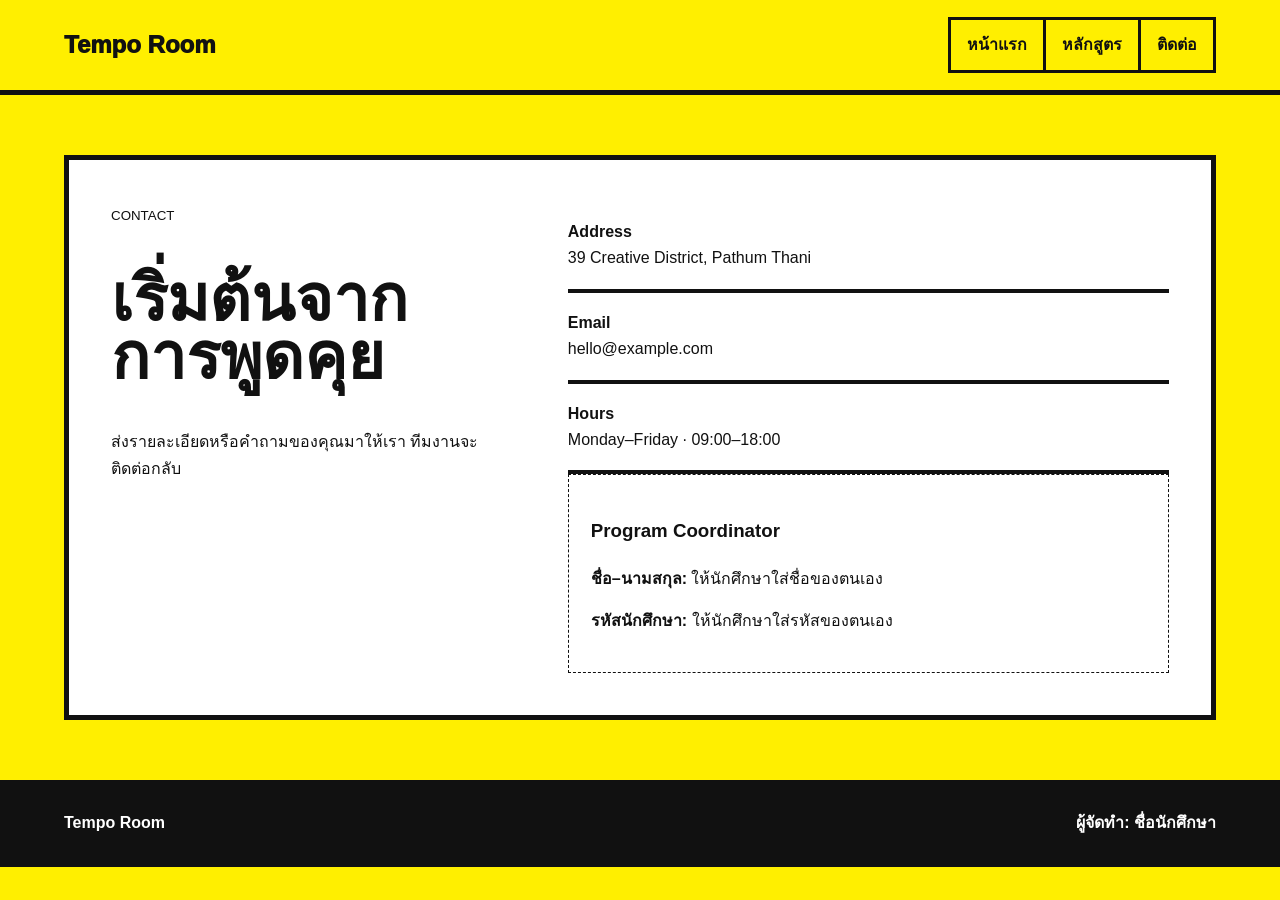
==== contact.html @ 1a1ba13a "Add files via upload" ====
<!doctype html><html lang="th"><head><meta charset="utf-8"><meta name="viewport" content="width=device-width,initial-scale=1"><title>ติดต่อ | Tempo Room</title><link rel="stylesheet" href="assets/style.css"></head><body class="brutalist"><header class="header"><nav class="nav container"><a class="brand" href="start.html">Tempo Room</a><div class="links"><a href="start.html">หน้าแรก</a><a href="classes.html">หลักสูตร</a><a href="join.html">ติดต่อ</a></div></nav></header><main class="contact"><div class="container contact-grid"><div><small>CONTACT</small><h1>เริ่มต้นจากการพูดคุย</h1><p>ส่งรายละเอียดหรือคำถามของคุณมาให้เรา ทีมงานจะติดต่อกลับ</p></div><div><div class="detail"><strong>Address</strong><br>39 Creative District, Pathum Thani</div><div class="detail"><strong>Email</strong><br>hello@example.com</div><div class="detail"><strong>Hours</strong><br>Monday–Friday · 09:00–18:00</div><div class="student"><h3>Program Coordinator</h3><p><strong>ชื่อ–นามสกุล:</strong> ให้นักศึกษาใส่ชื่อของตนเอง</p><p><strong>รหัสนักศึกษา:</strong> ให้นักศึกษาใส่รหัสของตนเอง</p></div></div></div></main><footer class="footer"><div class="container footer-row"><strong>Tempo Room</strong><span class="footer-student">ผู้จัดทำ: ชื่อนักศึกษา</span></div></footer></body></html>
---- assets/style.css ----
*{box-sizing:border-box}body{margin:0;font-family:Arial,"Noto Sans Thai",sans-serif;line-height:1.65}a{color:inherit}.container{width:min(1160px,90%);margin:auto}img{display:block;width:100%;object-fit:cover}.student{padding:22px;border:1px dashed currentColor}.footer-student{font-weight:700}body{background:#ffef00;color:#111}.header{border-bottom:5px solid #111}.nav{min-height:90px;display:flex;justify-content:space-between;align-items:center}.brand{font-size:1.5rem;font-weight:1000;text-decoration:none}.links{display:flex}.links a{padding:12px 16px;border:3px solid #111;margin-left:-3px;text-decoration:none;font-weight:900}.hero{padding:45px 0}.hero-grid{display:grid;grid-template-columns:.9fr 1.1fr;border:5px solid #111;background:#ff4d8d}.hero-copy{padding:42px}.hero h1{font-size:clamp(4rem,8vw,8rem);line-height:.8;letter-spacing:-.08em;margin:20px 0}.hero img{height:650px;border-left:5px solid #111;filter:grayscale(1)}.button{display:inline-block;padding:14px 18px;background:#111;color:#fff;border:3px solid #111;box-shadow:8px 8px 0 #fff;text-decoration:none;font-weight:900}.page-head{padding:55px 0 30px}.page-head h1{font-size:clamp(4rem,9vw,8rem);line-height:.85;margin:0}.entry{display:grid;grid-template-columns:1fr 1fr;border:5px solid #111;background:#fff;margin:28px 0}.entry img{height:400px;filter:grayscale(1)}.entry div{padding:38px;border-left:5px solid #111}.entry h2{font-size:2.7rem}.contact{padding:60px 0}.contact-grid{display:grid;grid-template-columns:.8fr 1.2fr;border:5px solid #111;background:#fff}.contact-grid>div{padding:42px}.contact-lead{background:#ff4d8d;border-right:5px solid #111}.contact h1{font-size:4rem;line-height:.9}.detail{padding:17px 0;border-bottom:4px solid #111}.footer{padding:30px 0;background:#111;color:#fff}.footer-row{display:flex;justify-content:space-between}@media(max-width:800px){.nav{height:auto;padding:18px 0;align-items:flex-start;flex-direction:column;display:flex}.links{width:100%;justify-content:space-between;gap:7px}.hero-grid,.collage,.hero-bottom,.entry,.entry:nth-child(even),.contact-grid{grid-template-columns:1fr}.collage{grid-template-rows:auto}.hero-copy{grid-row:auto}.hero img,.entry img{height:380px}.entry:nth-child(even) img{order:0}.entry div{border-left:0}.footer-row{flex-direction:column;gap:15px}.hero-card{height:620px}.hero-card .hero-copy{left:25px;right:25px}.cinematic .header{position:relative}.cinematic .hero{height:auto}.cinematic .hero>img{height:650px}}
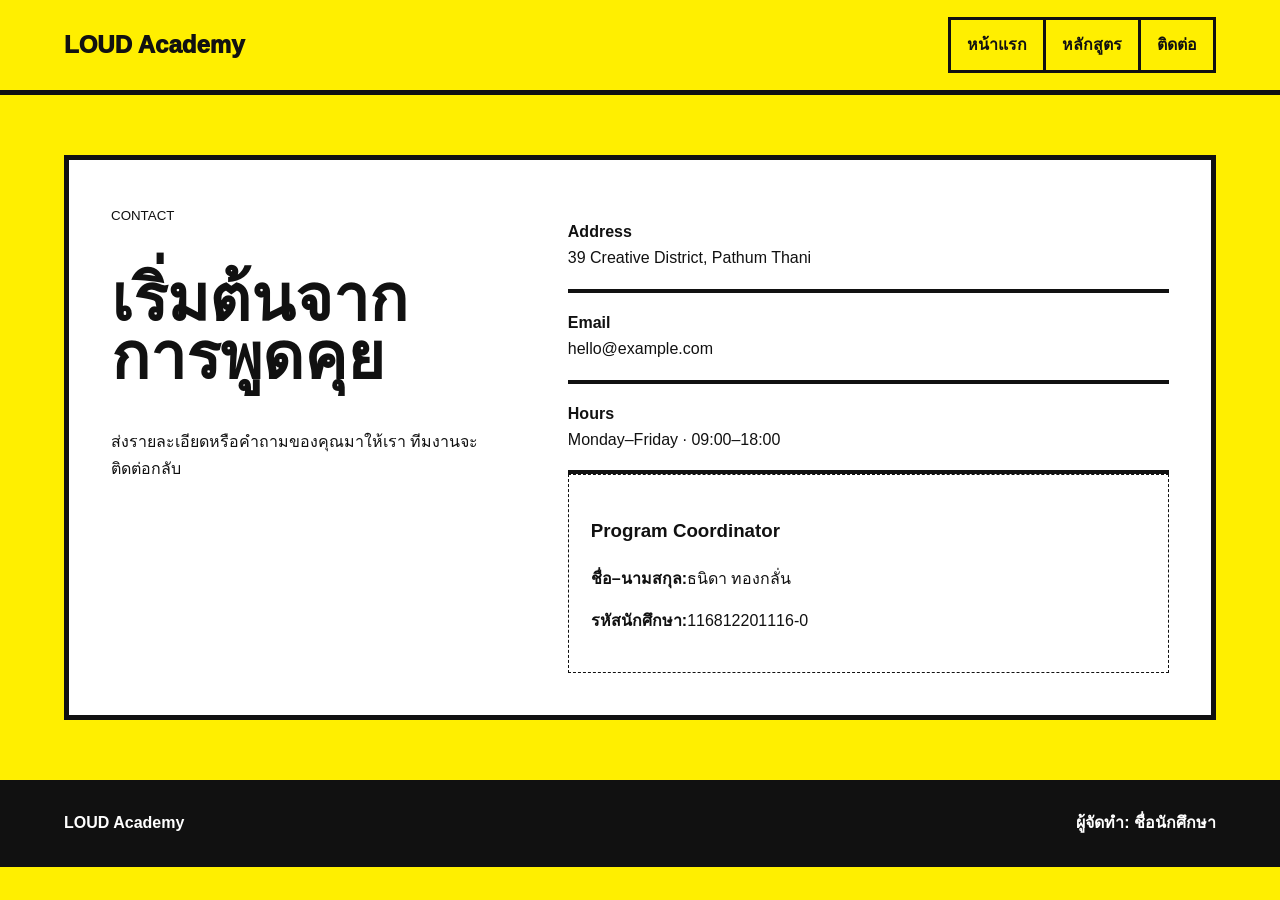
==== commit aed6869d: "Change branding from Tempo Room to LOUD Academy Updated the contact page to reflect new branding and" ====
--- a/contact.html
+++ b/contact.html
@@ -1 +1 @@
-<!doctype html><html lang="th"><head><meta charset="utf-8"><meta name="viewport" content="width=device-width,initial-scale=1"><title>ติดต่อ | Tempo Room</title><link rel="stylesheet" href="assets/style.css"></head><body class="brutalist"><header class="header"><nav class="nav container"><a class="brand" href="start.html">Tempo Room</a><div class="links"><a href="start.html">หน้าแรก</a><a href="classes.html">หลักสูตร</a><a href="join.html">ติดต่อ</a></div></nav></header><main class="contact"><div class="container contact-grid"><div><small>CONTACT</small><h1>เริ่มต้นจากการพูดคุย</h1><p>ส่งรายละเอียดหรือคำถามของคุณมาให้เรา ทีมงานจะติดต่อกลับ</p></div><div><div class="detail"><strong>Address</strong><br>39 Creative District, Pathum Thani</div><div class="detail"><strong>Email</strong><br>hello@example.com</div><div class="detail"><strong>Hours</strong><br>Monday–Friday · 09:00–18:00</div><div class="student"><h3>Program Coordinator</h3><p><strong>ชื่อ–นามสกุล:</strong> ให้นักศึกษาใส่ชื่อของตนเอง</p><p><strong>รหัสนักศึกษา:</strong> ให้นักศึกษาใส่รหัสของตนเอง</p></div></div></div></main><footer class="footer"><div class="container footer-row"><strong>Tempo Room</strong><span class="footer-student">ผู้จัดทำ: ชื่อนักศึกษา</span></div></footer></body></html>+<!doctype html><html lang="th"><html lang="th"><head><meta charset="utf-8"><meta name="viewport" content="width=device-width,initial-scale=1"><title>ติดต่อ | Tempo Room</title><link rel="stylesheet" href="assets/style.css"></head><body class="brutalist"><header class="header"><nav class="nav container"><a class="brand" href="start.html">LOUD Academy</a><div class="links"><a href="index.html">หน้าแรก</a><a href="courses.html">หลักสูตร</a><a href="contact.html">ติดต่อ</a></div></nav></header><main class="contact"><div class="container contact-grid"><div><small>CONTACT</small><h1>เริ่มต้นจากการพูดคุย</h1><p>ส่งรายละเอียดหรือคำถามของคุณมาให้เรา ทีมงานจะติดต่อกลับ</p></div><div><div class="detail"><strong>Address</strong><br>39 Creative District, Pathum Thani</div><div class="detail"><strong>Email</strong><br>hello@example.com</div><div class="detail"><strong>Hours</strong><br>Monday–Friday · 09:00–18:00</div><div class="student"><h3>Program Coordinator</h3><p><strong>ชื่อ–นามสกุล:</strong>ธนิดา ทองกลั่น</p><p><strong>รหัสนักศึกษา:</strong>116812201116-0</p></div></div></div></main><footer class="footer"><div class="container footer-row"><strong>LOUD Academy</strong><span class="footer-student">ผู้จัดทำ: ชื่อนักศึกษา</span></div></footer></body></html>
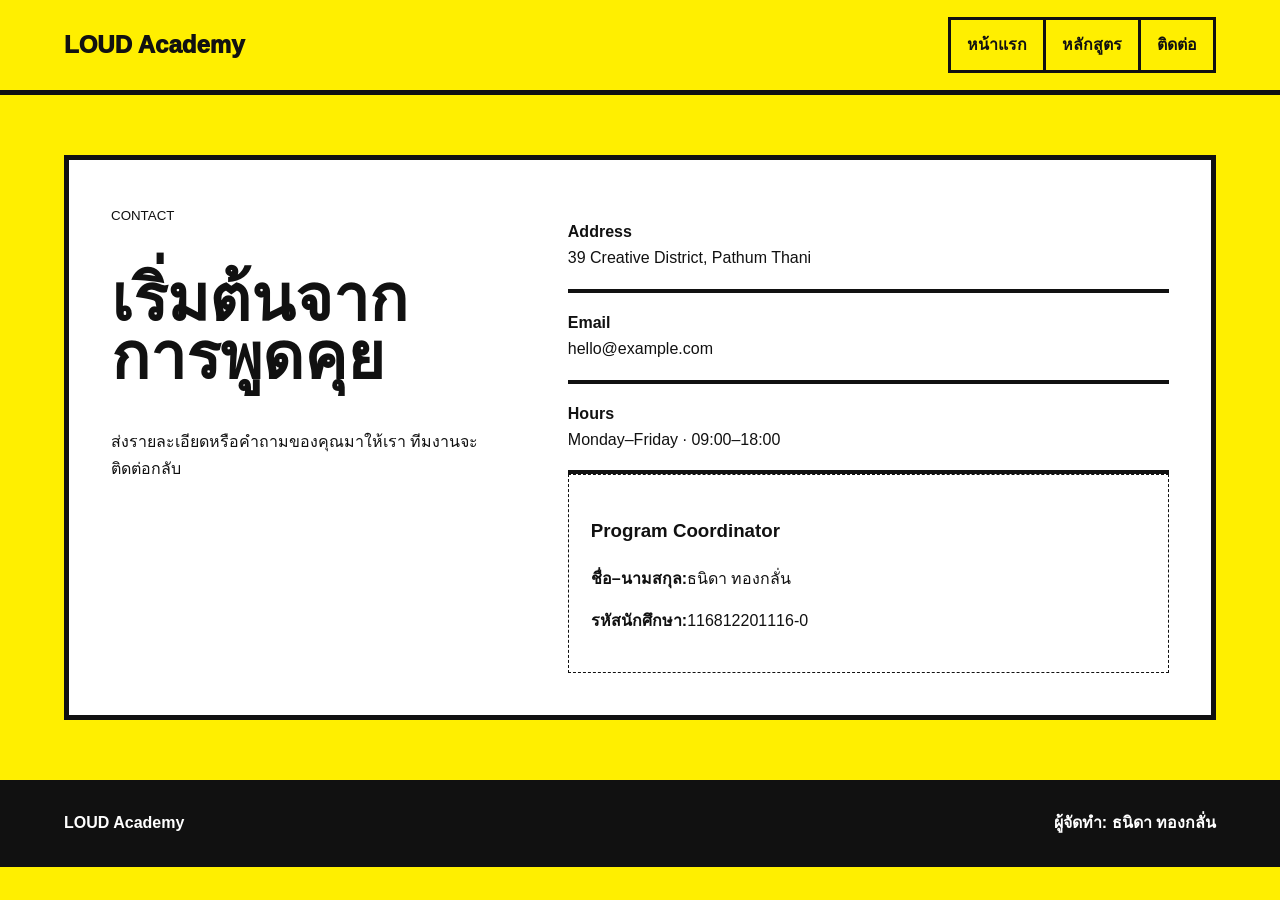
==== commit e1ac8359: "Update footer with program coordinator's name Updated the footer to include the name of the program " ====
--- a/contact.html
+++ b/contact.html
@@ -1 +1 @@
-<!doctype html><html lang="th"><html lang="th"><head><meta charset="utf-8"><meta name="viewport" content="width=device-width,initial-scale=1"><title>ติดต่อ | Tempo Room</title><link rel="stylesheet" href="assets/style.css"></head><body class="brutalist"><header class="header"><nav class="nav container"><a class="brand" href="start.html">LOUD Academy</a><div class="links"><a href="index.html">หน้าแรก</a><a href="courses.html">หลักสูตร</a><a href="contact.html">ติดต่อ</a></div></nav></header><main class="contact"><div class="container contact-grid"><div><small>CONTACT</small><h1>เริ่มต้นจากการพูดคุย</h1><p>ส่งรายละเอียดหรือคำถามของคุณมาให้เรา ทีมงานจะติดต่อกลับ</p></div><div><div class="detail"><strong>Address</strong><br>39 Creative District, Pathum Thani</div><div class="detail"><strong>Email</strong><br>hello@example.com</div><div class="detail"><strong>Hours</strong><br>Monday–Friday · 09:00–18:00</div><div class="student"><h3>Program Coordinator</h3><p><strong>ชื่อ–นามสกุล:</strong>ธนิดา ทองกลั่น</p><p><strong>รหัสนักศึกษา:</strong>116812201116-0</p></div></div></div></main><footer class="footer"><div class="container footer-row"><strong>LOUD Academy</strong><span class="footer-student">ผู้จัดทำ: ชื่อนักศึกษา</span></div></footer></body></html>
+<!doctype html><html lang="th"><html lang="th"><head><meta charset="utf-8"><meta name="viewport" content="width=device-width,initial-scale=1"><title>ติดต่อ | Tempo Room</title><link rel="stylesheet" href="assets/style.css"></head><body class="brutalist"><header class="header"><nav class="nav container"><a class="brand" href="start.html">LOUD Academy</a><div class="links"><a href="index.html">หน้าแรก</a><a href="courses.html">หลักสูตร</a><a href="contact.html">ติดต่อ</a></div></nav></header><main class="contact"><div class="container contact-grid"><div><small>CONTACT</small><h1>เริ่มต้นจากการพูดคุย</h1><p>ส่งรายละเอียดหรือคำถามของคุณมาให้เรา ทีมงานจะติดต่อกลับ</p></div><div><div class="detail"><strong>Address</strong><br>39 Creative District, Pathum Thani</div><div class="detail"><strong>Email</strong><br>hello@example.com</div><div class="detail"><strong>Hours</strong><br>Monday–Friday · 09:00–18:00</div><div class="student"><h3>Program Coordinator</h3><p><strong>ชื่อ–นามสกุล:</strong>ธนิดา ทองกลั่น</p><p><strong>รหัสนักศึกษา:</strong>116812201116-0</p></div></div></div></main><footer class="footer"><div class="container footer-row"><strong>LOUD Academy</strong><span class="footer-student">ผู้จัดทำ: ธนิดา ทองกลั่น</span></div></footer></body></html>
